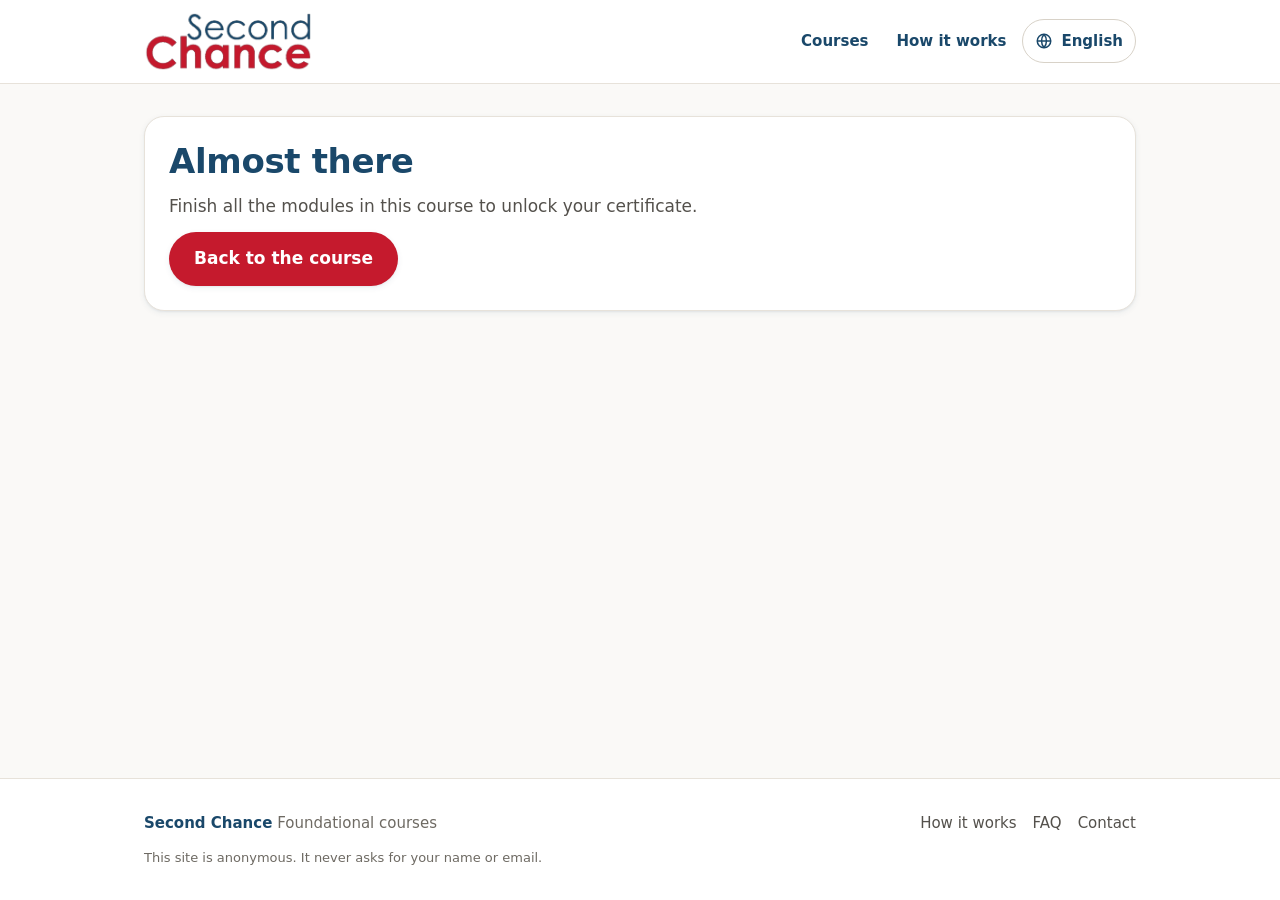
==== complete.html @ 733231fc "Initial commit: Second Chance courses hub (sce_main) Buildless static site (vanilla HTML/CSS/JS, no " ====
<!DOCTYPE html>
<html lang="en" dir="ltr">
<head>
  <meta charset="utf-8">
  <meta name="viewport" content="width=device-width, initial-scale=1">
  <title data-i18n="complete.title">Congratulations — Second Chance</title>
  <meta name="description" content="Course complete. Make your certificate.">
  <meta name="color-scheme" content="light">
  <meta name="theme-color" content="#1A486A">
  <link rel="stylesheet" href="css/styles.css">
</head>
<body>
  <div data-include="header"></div>

  <main id="main" class="page">
    <div class="container">

      <!-- Not-complete state -->
      <section id="notComplete" hidden class="card stack-sm">
        <h1 data-i18n="complete.notComplete.title">Almost there</h1>
        <p class="soft" data-i18n="complete.notComplete.body">Finish all the modules in this course to unlock your certificate.</p>
        <p><a class="btn btn--primary" id="notCompleteBack" href="courses.html" data-i18n="complete.notComplete.cta">Back to the course</a></p>
      </section>

      <!-- Completed state -->
      <section id="completeMain" hidden class="stack-lg">

        <div class="celebrate">
          <div class="celebrate__mark" aria-hidden="true">
            <svg viewBox="0 0 24 24" width="40" height="40" fill="none" stroke="currentColor" stroke-width="2.2" stroke-linecap="round" stroke-linejoin="round"><path d="M20 6 9 17l-5-5"/></svg>
          </div>
          <h1 data-i18n="complete.heading">You did it!</h1>
          <p class="lead" style="margin-inline:auto" data-i18n="complete.body">You've completed the course. That's a real achievement — well done.</p>
        </div>

        <!-- Country (only shown if not captured at intake) -->
        <div class="card stack-sm" id="countryCard" hidden>
          <label class="field__label" id="ccLabel" for="ccInput" data-i18n="complete.country.label">Which country are you in?</label>
          <p class="field__hint" data-i18n="complete.country.hint">Optional, and anonymous.</p>
          <div class="combo">
            <input class="combo__input" id="ccInput" type="text" autocomplete="off"
                   data-i18n-attr="placeholder:intake.q.country.placeholder; aria-label:complete.country.label">
            <input type="hidden" data-country-value value="">
            <ul class="combo__list" hidden></ul>
          </div>
        </div>

        <!-- Certificate builder -->
        <div class="card stack">
          <div class="field">
            <label class="field__label" for="nameInput" data-i18n="complete.name.label">Put your name on your certificate</label>
            <p class="field__hint" data-i18n="complete.name.hint">This is only used to draw your certificate on this page. It is never saved or sent anywhere.</p>
            <input class="text-input" id="nameInput" type="text" autocomplete="off"
                   data-i18n-attr="placeholder:complete.name.placeholder; aria-label:complete.name.label">
          </div>

          <!-- Live certificate preview (client-side only; name stays in browser) -->
          <figure class="cert" id="cert" aria-label="Certificate">
            <div class="cert__seal" aria-hidden="true">
              <svg viewBox="0 0 24 24" width="30" height="30" fill="none" stroke="currentColor" stroke-width="2" stroke-linecap="round" stroke-linejoin="round"><path d="M12 15a5 5 0 1 0 0-10 5 5 0 0 0 0 10z"/><path d="M9 14l-1.5 7L12 18l4.5 3L15 14"/></svg>
            </div>
            <p class="cert__eyebrow" data-i18n="complete.cert.eyebrow">Certificate of completion</p>
            <p class="muted" style="margin-block-start:var(--space-3)" data-i18n="complete.cert.awarded">Awarded to</p>
            <p class="cert__name" id="certName" data-i18n="complete.cert.namePlaceholder">Your name</p>
            <p class="muted" data-i18n="complete.cert.completed">for completing</p>
            <p class="cert__course" id="certCourse">—</p>
            <p class="cert__date" id="certDate">—</p>
            <div class="cert__wordmark">
              <img id="certLogo" src="assets/logo/SCE_logo_transparent_true.png" alt="Second Chance" width="150">
            </div>
          </figure>

          <div class="btn-row">
            <button type="button" class="btn btn--primary btn--lg" id="printBtn" data-i18n="complete.print">Save or print</button>
            <a class="btn btn--ghost" href="courses.html" data-i18n="complete.backCourses">Back to courses</a>
          </div>
        </div>

      </section>

    </div>
  </main>

  <div data-include="footer"></div>

  <script src="js/i18n.js"></script>
  <script src="js/progress.js"></script>
  <script src="js/components.js"></script>
  <script src="js/intake.js"></script>
  <script src="js/courses.js"></script>
  <script>
    // Completion + certificate glue. The typed name is rendered in-browser
    // only and is NEVER stored or transmitted. The anonymous completion
    // metric (token + country + course + date) is recorded locally, with a
    // Phase-2 Supabase hook inside SCE_PROGRESS.recordCompletion.
    (function () {
      function param(n) { try { return new URLSearchParams(location.search).get(n); } catch (e) { return null; } }
      function safeGet(k) { try { return localStorage.getItem(k); } catch (e) { return null; } }

      var courseId = param("course");
      var P = window.SCE_PROGRESS;

      function fmtDate(iso) {
        try {
          var d = iso ? new Date(iso) : new Date();
          var lang = SCE_I18N ? SCE_I18N.effectiveLang() : "en";
          return d.toLocaleDateString(lang, { year: "numeric", month: "long", day: "numeric" });
        } catch (e) { return ""; }
      }

      function run(catalog) {
        var course = (catalog.courses || []).filter(function (c) { return c.id === courseId; })[0];
        var notComplete = document.getElementById("notComplete");
        var main = document.getElementById("completeMain");

        var ids = course ? course.lessons.map(function (l) { return l.id; }) : [];
        var complete = course && P ? P.isCourseComplete(course.id, ids) : false;

        if (!course || !complete) {
          if (notComplete) {
            notComplete.hidden = false;
            var back = document.getElementById("notCompleteBack");
            if (back) back.href = course
              ? SCE_I18N.url("course.html") + "?course=" + encodeURIComponent(course.id)
              : SCE_I18N.url("courses.html");
          }
          return;
        }

        main.hidden = false;
        document.title = SCE_I18N.t("complete.title") + " — Second Chance";

        // Stamp + record the anonymous completion now.
        var nowISO = new Date().toISOString();
        var knownCountry = safeGet("sce_country");
        P.recordCompletion(course.id, knownCountry || null, nowISO);
        var completedAt = P.getCourseCompletedAt(course.id) || nowISO;

        // Fill certificate static parts.
        document.getElementById("certCourse").textContent = SCE_I18N.t(course.titleKey);
        document.getElementById("certDate").textContent = fmtDate(completedAt);
        document.getElementById("certLogo").src = SCE_I18N.url("assets/logo/SCE_logo_transparent_true.png");

        // Live name binding (never stored).
        var nameInput = document.getElementById("nameInput");
        var certName = document.getElementById("certName");
        var placeholder = SCE_I18N.t("complete.cert.namePlaceholder");
        nameInput.addEventListener("input", function () {
          var v = nameInput.value.trim();
          certName.textContent = v || placeholder;
          certName.style.opacity = v ? "1" : "0.55";
        });
        certName.style.opacity = "0.55";

        // Country picker only if we don't already know it.
        if (!knownCountry) {
          var card = document.getElementById("countryCard");
          card.hidden = false;
          var combo = card.querySelector(".combo");
          if (combo && window.SCE_FORMS) {
            SCE_FORMS.mountCountryPicker(combo, {
              onSelect: function (country) {
                try { localStorage.setItem("sce_country", country); } catch (e) {}
                P.recordCompletion(course.id, country, completedAt); // upserts country
              }
            });
          }
        }

        document.getElementById("printBtn").addEventListener("click", function () { window.print(); });
      }

      function start() {
        if (!window.SCE_COURSES) { setTimeout(start, 50); return; }
        SCE_COURSES.loadCatalog().then(function (catalog) {
          run(catalog);
          if (window.SCE_I18N) SCE_I18N.apply(document);
        });
      }

      if (window.SCE_I18N && SCE_I18N.ready) SCE_I18N.ready.then(start);
      else document.addEventListener("DOMContentLoaded", start);
    })();
  </script>
</body>
</html>
---- css/styles.css ----
/* ==========================================================================
   Second Chance — Foundational Courses
   Single stylesheet. Light theme. RTL-safe (logical properties throughout).
   Vanilla CSS only. No frameworks.

   Contents:
     1. Design tokens (:root custom properties)
     2. Fonts (system-first; self-host hook for Noto Sans)
     3. Reset & base
     4. Typography & rhythm
     5. Layout primitives (container, stack, page)
     6. Header / nav / language selector
     7. Footer
     8. Buttons & links
     9. Cards / tiles
    10. Progress states & badges
    11. Forms (intake)
    12. Notices / callouts / privacy line
    13. Certificate
    14. Coming-soon state
    15. Utilities
    16. Reduced-motion & print
   ========================================================================== */

/* 1. ---------------------------------------------------------------- tokens */
:root {
  /* Brand colours (exact values) */
  --color-red: #C51A2D;
  --color-blue: #1A486A;

  /* Derived red tints/shades */
  --color-red-600: #AE1626;   /* hover / darker — also AA-safe on white for text */
  --color-red-700: #95121F;
  --color-red-50:  #FBEAEC;   /* soft tint background */
  --color-red-100: #F6D6DA;

  /* Derived blue tints/shades */
  --color-blue-700: #143A56;
  --color-blue-800: #0F2C42;
  --color-blue-50:  #EBF1F6;  /* soft tint background */
  --color-blue-100: #D7E3EC;

  /* Neutrals / surfaces (warm off-white family) */
  --color-bg:        #FAF9F7;
  --color-surface:   #FFFFFF;
  --color-surface-2: #F4F1EC;  /* subtle raised/recessed warm panel */
  --color-text:      #1A1A1A;
  --color-text-soft: #54514C;  /* AA on bg for body-size text */
  --color-text-mute: #6E6A63;  /* large/secondary text only */
  --color-border:    #E7E2DA;  /* warm hairline */
  --color-border-2:  #D8D2C8;

  /* Focus ring */
  --color-focus: #1A486A;

  /* Spacing scale (8px base; a deliberate, consistent rhythm) */
  --space-1: 0.25rem;   /*  4 */
  --space-2: 0.5rem;    /*  8 */
  --space-3: 0.75rem;   /* 12 */
  --space-4: 1rem;      /* 16 */
  --space-5: 1.5rem;    /* 24 */
  --space-6: 2rem;      /* 32 */
  --space-7: 3rem;      /* 48 */
  --space-8: 4rem;      /* 64 */
  --space-9: 6rem;      /* 96 */

  /* Type scale (modular, ~1.2) */
  --text-xs:   0.8125rem;
  --text-sm:   0.9375rem;
  --text-base: 1.0625rem;  /* ~17px — comfortable on phones */
  --text-lg:   1.1875rem;
  --text-xl:   1.4375rem;
  --text-2xl:  1.75rem;
  --text-3xl:  2.125rem;

  --leading-tight: 1.18;
  --leading-snug:  1.35;
  --leading-body:  1.62;

  /* Measure (line length) for comfortable reading */
  --measure: 38rem;

  /* Radii — friendly, rounded forms */
  --radius-sm: 0.5rem;
  --radius-md: 0.875rem;
  --radius-lg: 1.25rem;
  --radius-xl: 1.75rem;
  --radius-full: 999px;

  /* Soft, layered shadows (blue-tinted so they read as depth, not grime) */
  --shadow-xs: 0 1px 2px rgba(26, 72, 106, 0.06);
  --shadow-sm: 0 1px 2px rgba(26, 72, 106, 0.06),
               0 2px 6px rgba(26, 72, 106, 0.07);
  --shadow-md: 0 2px 4px rgba(26, 72, 106, 0.06),
               0 8px 20px rgba(26, 72, 106, 0.10);
  --shadow-lg: 0 6px 14px rgba(26, 72, 106, 0.10),
               0 18px 40px rgba(26, 72, 106, 0.14);

  /* Motion — light, smooth, never flashy */
  --ease: cubic-bezier(0.4, 0.0, 0.2, 1);
  --dur-1: 120ms;
  --dur-2: 200ms;
  --dur-3: 320ms;

  /* Font stacks. Noto Sans named first so it's used where available
     (locally installed or self-hosted below); robust system fallback
     means first paint is instant on mobile data — no blocking request. */
  --font-base: "Noto Sans", system-ui, -apple-system, "Segoe UI", Roboto,
               "Helvetica Neue", Arial, "Noto Sans", sans-serif;
  --font-rtl:  "Noto Sans Arabic", "Noto Sans", system-ui, -apple-system,
               "Segoe UI", Tahoma, Arial, sans-serif;
}

/* 2. ----------------------------------------------------------------- fonts */
/* DECISION (confirmed): English launch ships on the system-font-first stack
   below — ZERO external font requests, instant paint, privacy-safe (§10/§12).
   We do NOT self-host Noto for English (the system stack is fine for Latin).

   Self-host hook, to enable ONLY when Hindi/Arabic content lands — those
   scripts genuinely need Noto's coverage. Drop SUBSETTED woff2 files served
   from OUR origin (no third-party call) into assets/fonts/ and uncomment the
   matching @font-face, keyed off the lang/dir already on <html>. */
/*
@font-face {
  font-family: "Noto Sans Devanagari";
  font-style: normal; font-weight: 400 700; font-display: swap;
  src: url("../assets/fonts/NotoSansDevanagari-subset.woff2") format("woff2");
}
@font-face {
  font-family: "Noto Sans Arabic";
  font-style: normal; font-weight: 400 700; font-display: swap;
  src: url("../assets/fonts/NotoSansArabic-subset.woff2") format("woff2");
}
*/

/* 3. ----------------------------------------------------------------- reset */
*, *::before, *::after { box-sizing: border-box; }

html {
  -webkit-text-size-adjust: 100%;
  text-size-adjust: 100%;
  scroll-behavior: smooth;
}

body {
  margin: 0;
  min-height: 100dvh;
  display: flex;
  flex-direction: column;
  background: var(--color-bg);
  color: var(--color-text);
  font-family: var(--font-base);
  font-size: var(--text-base);
  line-height: var(--leading-body);
  -webkit-font-smoothing: antialiased;
  text-rendering: optimizeLegibility;
}

/* Per-language / RTL font swap, driven by attributes already on <html>. */
:root[lang="ar"] body { font-family: var(--font-rtl); }

img { max-width: 100%; height: auto; display: block; }

button { font: inherit; color: inherit; }

ul, ol { margin: 0; padding: 0; }

:where(a) { color: var(--color-blue); }

/* Visible, consistent focus for keyboard users */
:focus-visible {
  outline: 3px solid var(--color-focus);
  outline-offset: 2px;
  border-radius: var(--radius-sm);
}

/* 4. ------------------------------------------------------------ typography */
h1, h2, h3, h4 {
  margin: 0;
  line-height: var(--leading-tight);
  color: var(--color-blue);
  font-weight: 700;
  letter-spacing: -0.01em;
  text-wrap: balance;
}
h1 { font-size: var(--text-3xl); }
h2 { font-size: var(--text-2xl); }
h3 { font-size: var(--text-xl); }
h4 { font-size: var(--text-lg); }

p { margin: 0; }

.lead {
  font-size: var(--text-lg);
  line-height: var(--leading-snug);
  color: var(--color-text-soft);
  max-width: var(--measure);
}

.eyebrow {
  font-size: var(--text-sm);
  font-weight: 600;
  letter-spacing: 0.06em;
  text-transform: uppercase;
  color: var(--color-red-600);
  margin-block-end: var(--space-2);
}

.prose { max-width: var(--measure); }
.prose > * + * { margin-block-start: var(--space-4); }
.prose h2 { margin-block-start: var(--space-7); }
.prose h3 { margin-block-start: var(--space-6); }
.prose ul, .prose ol { padding-inline-start: var(--space-5); }
.prose li + li { margin-block-start: var(--space-2); }
.prose a { color: var(--color-blue); text-underline-offset: 3px; }

/* 5. -------------------------------------------------------------- layout */
.container {
  width: 100%;
  max-width: 64rem;
  margin-inline: auto;
  padding-inline: var(--space-4);
}

.page {
  flex: 1 0 auto;
  padding-block: var(--space-6) var(--space-8);
}

/* Vertical-rhythm stack: a consistent space between flow children. */
.stack > * + * { margin-block-start: var(--space-5); }
.stack-sm > * + * { margin-block-start: var(--space-3); }
.stack-lg > * + * { margin-block-start: var(--space-7); }

.page-head { margin-block-end: var(--space-6); }
.page-head .lead { margin-block-start: var(--space-3); }

/* Subtle back link */
.back-link {
  display: inline-flex;
  align-items: center;
  gap: var(--space-2);
  font-size: var(--text-sm);
  font-weight: 600;
  color: var(--color-blue);
  text-decoration: none;
  margin-block-end: var(--space-4);
}
.back-link:hover { color: var(--color-blue-700); text-decoration: underline; }
.back-link .chev { transition: transform var(--dur-2) var(--ease); }
.back-link:hover .chev { transform: translateX(-2px); }
:root[dir="rtl"] .back-link .chev { transform: scaleX(-1); }
:root[dir="rtl"] .back-link:hover .chev { transform: scaleX(-1) translateX(-2px); }

/* 6. -------------------------------------------------------------- header */
.site-header {
  background: var(--color-surface);
  border-block-end: 1px solid var(--color-border);
  position: sticky;
  top: 0;
  z-index: 50;
  backdrop-filter: saturate(1.1);
}
.site-header__inner {
  display: flex;
  align-items: center;
  justify-content: space-between;
  gap: var(--space-4);
  padding-block: var(--space-3);
}
.brand {
  display: inline-flex;
  align-items: center;
  text-decoration: none;
  flex-shrink: 0;
}
.brand img {
  width: 168px;
  max-width: 46vw;
  height: auto;
}

/* Header nav / language access */
.header-nav {
  display: flex;
  align-items: center;
  gap: var(--space-1);
}
.header-nav a {
  display: inline-flex;
  align-items: center;
  min-height: 44px;
  padding-inline: var(--space-3);
  border-radius: var(--radius-md);
  color: var(--color-blue);
  font-size: var(--text-sm);
  font-weight: 600;
  text-decoration: none;
  transition: background var(--dur-2) var(--ease), color var(--dur-2) var(--ease);
}
.header-nav a:hover { background: var(--color-blue-50); }

/* Lang button in header (shows current language, opens selector) */
.lang-chip {
  display: inline-flex;
  align-items: center;
  gap: var(--space-2);
  min-height: 44px;
  padding-inline: var(--space-3);
  border: 1px solid var(--color-border-2);
  border-radius: var(--radius-full);
  background: var(--color-surface);
  color: var(--color-blue);
  font-size: var(--text-sm);
  font-weight: 600;
  cursor: pointer;
  transition: border-color var(--dur-2) var(--ease), background var(--dur-2) var(--ease);
}
.lang-chip:hover { border-color: var(--color-blue); background: var(--color-blue-50); }
.lang-chip .globe { flex-shrink: 0; }

/* Mobile menu toggle (kept minimal — chrome is light by design) */
.menu-toggle {
  display: none;
  align-items: center;
  justify-content: center;
  width: 44px; height: 44px;
  border: 1px solid var(--color-border-2);
  border-radius: var(--radius-md);
  background: var(--color-surface);
  color: var(--color-blue);
  cursor: pointer;
}

@media (max-width: 560px) {
  .header-nav .nav-link { display: none; }     /* keep header uncluttered on phones */
  .menu-toggle { display: inline-flex; }
}

/* Collapsible menu drawer (phones) */
.menu-drawer {
  display: none;
  border-block-start: 1px solid var(--color-border);
  background: var(--color-surface);
}
.menu-drawer.open { display: block; }
.menu-drawer ul {
  list-style: none;
  padding-block: var(--space-2);
}
.menu-drawer a {
  display: block;
  min-height: 44px;
  line-height: 44px;
  padding-inline: var(--space-4);
  color: var(--color-blue);
  text-decoration: none;
  font-weight: 600;
}
.menu-drawer a:hover { background: var(--color-blue-50); }

/* 7. -------------------------------------------------------------- footer */
.site-footer {
  flex-shrink: 0;
  background: var(--color-surface);
  border-block-start: 1px solid var(--color-border);
  padding-block: var(--space-6);
  margin-block-start: var(--space-8);
}
.site-footer__inner {
  display: flex;
  flex-wrap: wrap;
  align-items: center;
  justify-content: space-between;
  gap: var(--space-4);
  font-size: var(--text-sm);
  color: var(--color-text-mute);
}
.site-footer nav {
  display: flex;
  flex-wrap: wrap;
  gap: var(--space-2) var(--space-4);
}
.site-footer a {
  color: var(--color-text-soft);
  text-decoration: none;
}
.site-footer a:hover { color: var(--color-blue); text-decoration: underline; }
.site-footer .wordmark { font-weight: 700; color: var(--color-blue); }

/* 8. ------------------------------------------------------------- buttons */
.btn {
  --_bg: var(--color-blue);
  --_fg: #fff;
  display: inline-flex;
  align-items: center;
  justify-content: center;
  gap: var(--space-2);
  min-height: 48px;
  min-width: 44px;
  padding-inline: var(--space-5);
  padding-block: var(--space-3);
  border: 1px solid transparent;
  border-radius: var(--radius-full);
  background: var(--_bg);
  color: var(--_fg);
  font-size: var(--text-base);
  font-weight: 600;
  text-decoration: none;
  cursor: pointer;
  transition: transform var(--dur-1) var(--ease),
              box-shadow var(--dur-2) var(--ease),
              background var(--dur-2) var(--ease);
  box-shadow: var(--shadow-sm);
}
.btn:hover { box-shadow: var(--shadow-md); transform: translateY(-1px); }
.btn:active { transform: translateY(0); box-shadow: var(--shadow-xs); }

.btn--primary { --_bg: var(--color-red); }
.btn--primary:hover { --_bg: var(--color-red-600); }

.btn--blue { --_bg: var(--color-blue); }
.btn--blue:hover { --_bg: var(--color-blue-700); }

.btn--secondary {
  --_bg: var(--color-surface);
  --_fg: var(--color-blue);
  border-color: var(--color-border-2);
  box-shadow: var(--shadow-xs);
}
.btn--secondary:hover {
  --_bg: var(--color-blue-50);
  border-color: var(--color-blue);
}

.btn--ghost {
  --_bg: transparent;
  --_fg: var(--color-blue);
  box-shadow: none;
}
.btn--ghost:hover { --_bg: var(--color-blue-50); box-shadow: none; }

.btn--lg { min-height: 54px; font-size: var(--text-lg); padding-inline: var(--space-6); }
.btn--block { display: flex; width: 100%; }

.btn[disabled], .btn[aria-disabled="true"] {
  opacity: 0.5;
  cursor: not-allowed;
  pointer-events: none;
}

.btn .arrow { transition: transform var(--dur-2) var(--ease); }
.btn:hover .arrow { transform: translateX(3px); }
:root[dir="rtl"] .btn .arrow { transform: scaleX(-1); }
:root[dir="rtl"] .btn:hover .arrow { transform: scaleX(-1) translateX(3px); }

.btn-row {
  display: flex;
  flex-wrap: wrap;
  gap: var(--space-3);
}

/* Quiet inline link list (e.g. help links on landing) */
.quiet-links {
  display: flex;
  flex-wrap: wrap;
  gap: var(--space-2) var(--space-5);
  list-style: none;
}
.quiet-links a {
  display: inline-flex;
  align-items: center;
  min-height: 44px;
  color: var(--color-text-soft);
  text-decoration: none;
  font-size: var(--text-sm);
  font-weight: 600;
}
.quiet-links a:hover { color: var(--color-blue); text-decoration: underline; }

/* 9. --------------------------------------------------------------- cards */
.card {
  background: var(--color-surface);
  border: 1px solid var(--color-border);
  border-radius: var(--radius-lg);
  padding: var(--space-5);
  box-shadow: var(--shadow-sm);
}

/* Course tile grid */
.tile-grid {
  display: grid;
  grid-template-columns: 1fr;
  gap: var(--space-4);
}
@media (min-width: 620px) {
  .tile-grid { grid-template-columns: 1fr 1fr; gap: var(--space-5); }
}

/* A course tile — tactile, inviting, whole card tappable */
.tile {
  position: relative;
  display: flex;
  flex-direction: column;
  gap: var(--space-3);
  background: var(--color-surface);
  border: 1px solid var(--color-border);
  border-radius: var(--radius-lg);
  padding: var(--space-5);
  text-decoration: none;
  color: inherit;
  box-shadow: var(--shadow-sm);
  transition: transform var(--dur-2) var(--ease),
              box-shadow var(--dur-2) var(--ease),
              border-color var(--dur-2) var(--ease);
  overflow: hidden;
}
/* a slim brand accent rail on the inline-start edge */
.tile::before {
  content: "";
  position: absolute;
  inset-block: 0;
  inset-inline-start: 0;
  width: 4px;
  background: linear-gradient(var(--color-blue), var(--color-red));
  opacity: 0;
  transition: opacity var(--dur-2) var(--ease);
}
.tile:hover {
  transform: translateY(-3px);
  box-shadow: var(--shadow-lg);
  border-color: var(--color-border-2);
}
.tile:hover::before { opacity: 1; }
.tile:focus-visible { outline-offset: 3px; }

.tile__icon {
  width: 48px; height: 48px;
  display: grid; place-items: center;
  border-radius: var(--radius-md);
  background: var(--color-blue-50);
  color: var(--color-blue);
  flex-shrink: 0;
}
.tile__title { font-size: var(--text-xl); color: var(--color-blue); }
.tile__meta {
  font-size: var(--text-sm);
  color: var(--color-text-mute);
}
.tile__foot {
  margin-block-start: auto;
  padding-block-start: var(--space-3);
  display: flex;
  align-items: center;
  justify-content: space-between;
  gap: var(--space-3);
}

/* Lesson list (course view) */
.lesson-list { list-style: none; display: grid; gap: var(--space-3); }
.lesson {
  display: flex;
  align-items: center;
  gap: var(--space-4);
  background: var(--color-surface);
  border: 1px solid var(--color-border);
  border-radius: var(--radius-md);
  padding: var(--space-4);
  box-shadow: var(--shadow-xs);
  transition: border-color var(--dur-2) var(--ease), box-shadow var(--dur-2) var(--ease);
}
.lesson:hover { box-shadow: var(--shadow-sm); border-color: var(--color-border-2); }
.lesson__num {
  flex-shrink: 0;
  width: 38px; height: 38px;
  display: grid; place-items: center;
  border-radius: var(--radius-full);
  background: var(--color-surface-2);
  color: var(--color-blue);
  font-weight: 700;
  font-size: var(--text-sm);
}
.lesson__body { flex: 1; min-width: 0; }
.lesson__title { font-weight: 600; }
.lesson__status-line { font-size: var(--text-sm); margin-block-start: 2px; }
.lesson__action { flex-shrink: 0; }

/* completed lesson number → filled brand check */
.lesson.is-completed .lesson__num {
  background: var(--color-blue);
  color: #fff;
}

/* 10. ----------------------------------------------------- progress / badges */
.badge {
  display: inline-flex;
  align-items: center;
  gap: var(--space-2);
  padding-inline: var(--space-3);
  padding-block: 4px;
  border-radius: var(--radius-full);
  font-size: var(--text-xs);
  font-weight: 700;
  letter-spacing: 0.01em;
  border: 1px solid transparent;
  white-space: nowrap;
}
.badge .dot { width: 8px; height: 8px; border-radius: 50%; background: currentColor; }
.badge--not-started {
  background: var(--color-surface-2);
  color: var(--color-text-mute);
  border-color: var(--color-border);
}
.badge--in-progress {
  background: var(--color-red-50);
  color: var(--color-red-700);
  border-color: var(--color-red-100);
}
.badge--completed {
  background: var(--color-blue-50);
  color: var(--color-blue-700);
  border-color: var(--color-blue-100);
}

/* Progress meter (course-level "x of n done") */
.progress-meter { display: grid; gap: var(--space-2); }
.progress-meter__label {
  display: flex;
  justify-content: space-between;
  font-size: var(--text-sm);
  font-weight: 600;
  color: var(--color-text-soft);
}
.progress-track {
  height: 8px;
  border-radius: var(--radius-full);
  background: var(--color-surface-2);
  overflow: hidden;
}
.progress-fill {
  height: 100%;
  border-radius: var(--radius-full);
  background: linear-gradient(90deg, var(--color-blue), var(--color-blue-700));
  width: 0%;
  transition: width var(--dur-3) var(--ease);
}
.progress-fill.is-complete {
  background: linear-gradient(90deg, var(--color-blue), var(--color-red));
}
:root[dir="rtl"] .progress-fill { background: linear-gradient(270deg, var(--color-blue), var(--color-blue-700)); }

/* 11. ---------------------------------------------------------------- forms */
.field { display: grid; gap: var(--space-3); }
.field + .field { margin-block-start: var(--space-7); }
.field__label { font-size: var(--text-lg); font-weight: 700; color: var(--color-blue); }
.field__hint { font-size: var(--text-sm); color: var(--color-text-mute); margin-block-start: -4px; }
.field__optional {
  font-size: var(--text-xs);
  font-weight: 600;
  color: var(--color-text-mute);
  margin-inline-start: var(--space-2);
}

/* Single/multi-select option buttons */
.options { display: flex; flex-wrap: wrap; gap: var(--space-3); }
.option {
  display: inline-flex;
  align-items: center;
  gap: var(--space-2);
  min-height: 48px;
  padding-inline: var(--space-4);
  padding-block: var(--space-2);
  border: 1.5px solid var(--color-border-2);
  border-radius: var(--radius-full);
  background: var(--color-surface);
  color: var(--color-text);
  font-size: var(--text-base);
  font-weight: 600;
  cursor: pointer;
  text-align: start;
  transition: border-color var(--dur-2) var(--ease),
              background var(--dur-2) var(--ease),
              color var(--dur-2) var(--ease),
              transform var(--dur-1) var(--ease);
}
.option:hover { border-color: var(--color-blue); background: var(--color-blue-50); }
.option:active { transform: scale(0.98); }
.option[aria-pressed="true"] {
  border-color: var(--color-blue);
  background: var(--color-blue);
  color: #fff;
}
.option[aria-pressed="true"] .check { display: inline-flex; }
.option .check { display: none; }

/* Searchable country picker */
.combo { position: relative; max-width: 30rem; }
.combo__input {
  width: 100%;
  min-height: 48px;
  padding-inline: var(--space-4);
  padding-block: var(--space-3);
  border: 1.5px solid var(--color-border-2);
  border-radius: var(--radius-md);
  background: var(--color-surface);
  color: var(--color-text);
  font: inherit;
}
.combo__input:focus { outline: none; border-color: var(--color-blue); box-shadow: 0 0 0 3px var(--color-blue-50); }
.combo__list {
  position: absolute;
  z-index: 30;
  inset-inline: 0;
  margin-block-start: var(--space-2);
  max-height: 16rem;
  overflow-y: auto;
  background: var(--color-surface);
  border: 1px solid var(--color-border-2);
  border-radius: var(--radius-md);
  box-shadow: var(--shadow-lg);
  list-style: none;
}
.combo__list[hidden] { display: none; }
.combo__opt {
  padding-inline: var(--space-4);
  padding-block: var(--space-3);
  min-height: 44px;
  display: flex;
  align-items: center;
  gap: var(--space-2);
  cursor: pointer;
}
.combo__opt:hover, .combo__opt.active {
  background: var(--color-blue-50);
}
.combo__opt[aria-selected="true"] { font-weight: 700; color: var(--color-blue); }
.combo__group-label {
  padding-inline: var(--space-4);
  padding-block: var(--space-2);
  font-size: var(--text-xs);
  font-weight: 700;
  letter-spacing: 0.05em;
  text-transform: uppercase;
  color: var(--color-text-mute);
  background: var(--color-surface-2);
  position: sticky;
  top: 0;
}
.combo__pinned { color: var(--color-red-600); }

.text-input {
  width: 100%;
  max-width: 30rem;
  min-height: 48px;
  padding-inline: var(--space-4);
  padding-block: var(--space-3);
  border: 1.5px solid var(--color-border-2);
  border-radius: var(--radius-md);
  background: var(--color-surface);
  font: inherit;
}
.text-input:focus { outline: none; border-color: var(--color-blue); box-shadow: 0 0 0 3px var(--color-blue-50); }

.form-actions {
  display: flex;
  flex-wrap: wrap;
  align-items: center;
  gap: var(--space-3);
  margin-block-start: var(--space-7);
  padding-block-start: var(--space-5);
  border-block-start: 1px solid var(--color-border);
}

/* 12. ----------------------------------------------------- notices / callouts */
.notice {
  display: flex;
  gap: var(--space-3);
  padding: var(--space-4) var(--space-5);
  border-radius: var(--radius-md);
  border: 1px solid var(--color-border);
  background: var(--color-surface);
  box-shadow: var(--shadow-xs);
}
.notice__icon { flex-shrink: 0; color: var(--color-blue); margin-block-start: 2px; }
.notice__body { font-size: var(--text-base); }
.notice__body > * + * { margin-block-start: var(--space-2); }
.notice--tip {
  background: var(--color-blue-50);
  border-color: var(--color-blue-100);
}
.notice--tip .notice__icon { color: var(--color-blue); }
.notice--warm {
  background: var(--color-red-50);
  border-color: var(--color-red-100);
}
.notice--warm .notice__icon { color: var(--color-red-600); }

/* The plain-language privacy line */
.privacy-line {
  display: flex;
  gap: var(--space-3);
  align-items: flex-start;
  font-size: var(--text-sm);
  color: var(--color-text-soft);
  background: var(--color-surface-2);
  border-radius: var(--radius-md);
  padding: var(--space-4);
}
.privacy-line svg { flex-shrink: 0; color: var(--color-blue); margin-block-start: 1px; }

/* 13. ---------------------------------------------------------- certificate */
.cert {
  position: relative;
  background:
    radial-gradient(120% 100% at 0% 0%, var(--color-blue-50), transparent 55%),
    radial-gradient(120% 100% at 100% 100%, var(--color-red-50), transparent 55%),
    var(--color-surface);
  border: 1px solid var(--color-border-2);
  border-radius: var(--radius-lg);
  box-shadow: var(--shadow-md);
  padding: clamp(var(--space-5), 6vw, var(--space-8));
  text-align: center;
  overflow: hidden;
}
/* refined double-rule frame */
.cert::before {
  content: "";
  position: absolute;
  inset: var(--space-3);
  border: 1.5px solid var(--color-blue-100);
  border-radius: var(--radius-md);
  pointer-events: none;
}
.cert__seal {
  width: 64px; height: 64px;
  margin-inline: auto;
  display: grid; place-items: center;
  border-radius: 50%;
  background: var(--color-blue);
  color: #fff;
  box-shadow: var(--shadow-md);
}
.cert__eyebrow {
  margin-block-start: var(--space-4);
  font-size: var(--text-sm);
  font-weight: 700;
  letter-spacing: 0.18em;
  text-transform: uppercase;
  color: var(--color-red-600);
}
.cert__name {
  font-size: clamp(var(--text-2xl), 7vw, var(--text-3xl));
  color: var(--color-blue);
  margin-block: var(--space-3);
  border-block-end: 2px solid var(--color-red);
  display: inline-block;
  padding-block-end: var(--space-2);
  padding-inline: var(--space-4);
}
.cert__course { font-size: var(--text-lg); color: var(--color-text); }
.cert__date { margin-block-start: var(--space-2); color: var(--color-text-mute); font-size: var(--text-sm); }
.cert__wordmark { margin-block-start: var(--space-5); }
.cert__wordmark img { width: 150px; margin-inline: auto; }

/* Celebratory completion header */
.celebrate {
  text-align: center;
  padding-block: var(--space-6);
}
.celebrate__mark {
  width: 84px; height: 84px;
  margin-inline: auto var(--space-4);
  margin-inline: auto;
  margin-block-end: var(--space-4);
  display: grid; place-items: center;
  border-radius: 50%;
  background: linear-gradient(135deg, var(--color-blue), var(--color-red));
  color: #fff;
  box-shadow: var(--shadow-lg);
  animation: pop var(--dur-3) var(--ease) both;
}
@keyframes pop {
  0% { transform: scale(0.7); opacity: 0; }
  60% { transform: scale(1.06); }
  100% { transform: scale(1); opacity: 1; }
}

/* 14. -------------------------------------------------------- coming-soon */
.coming-soon {
  text-align: center;
  max-width: 32rem;
  margin-inline: auto;
  padding: var(--space-7) var(--space-5);
}
.coming-soon__badge {
  display: inline-flex;
  align-items: center;
  gap: var(--space-2);
  padding-inline: var(--space-4);
  padding-block: var(--space-2);
  border-radius: var(--radius-full);
  background: var(--color-blue-50);
  color: var(--color-blue-700);
  font-weight: 700;
  font-size: var(--text-sm);
  margin-block-end: var(--space-4);
}

/* Language selector grid */
.lang-grid {
  display: grid;
  grid-template-columns: 1fr;
  gap: var(--space-3);
}
@media (min-width: 480px) { .lang-grid { grid-template-columns: 1fr 1fr; } }
.lang-option {
  display: flex;
  align-items: center;
  justify-content: space-between;
  gap: var(--space-3);
  min-height: 56px;
  padding-inline: var(--space-5);
  border: 1.5px solid var(--color-border-2);
  border-radius: var(--radius-md);
  background: var(--color-surface);
  color: var(--color-text);
  font-size: var(--text-lg);
  font-weight: 600;
  cursor: pointer;
  text-align: start;
  box-shadow: var(--shadow-xs);
  transition: border-color var(--dur-2) var(--ease), background var(--dur-2) var(--ease),
              transform var(--dur-1) var(--ease), box-shadow var(--dur-2) var(--ease);
}
.lang-option:hover { border-color: var(--color-blue); background: var(--color-blue-50); transform: translateY(-1px); box-shadow: var(--shadow-sm); }
.lang-option[aria-current="true"] { border-color: var(--color-blue); background: var(--color-blue-50); }
.lang-option .native { color: var(--color-blue); }
.lang-option .soon {
  font-size: var(--text-xs);
  font-weight: 700;
  color: var(--color-text-mute);
  background: var(--color-surface-2);
  padding-inline: var(--space-2);
  padding-block: 2px;
  border-radius: var(--radius-full);
}

/* Modal-ish language dialog (reachable from header) */
dialog.lang-dialog {
  border: none;
  border-radius: var(--radius-lg);
  padding: var(--space-6);
  max-width: 30rem;
  width: calc(100vw - 2rem);
  box-shadow: var(--shadow-lg);
  color: var(--color-text);
  background: var(--color-surface);
}
dialog.lang-dialog::backdrop { background: rgba(15, 44, 66, 0.45); backdrop-filter: blur(2px); }
.lang-dialog h2 { margin-block-end: var(--space-4); }
.lang-dialog__close {
  margin-block-start: var(--space-4);
  width: 100%;
}

/* 15. ------------------------------------------------------------ utilities */
.visually-hidden {
  position: absolute !important;
  width: 1px; height: 1px;
  padding: 0; margin: -1px;
  overflow: hidden; clip: rect(0 0 0 0);
  white-space: nowrap; border: 0;
}
.skip-link {
  position: absolute;
  inset-inline-start: var(--space-3);
  top: -100px;
  z-index: 100;
  background: var(--color-blue);
  color: #fff;
  padding: var(--space-3) var(--space-4);
  border-radius: var(--radius-md);
  transition: top var(--dur-2) var(--ease);
  text-decoration: none;
  font-weight: 600;
}
.skip-link:focus { top: var(--space-3); }

.text-center { text-align: center; }
.muted { color: var(--color-text-mute); }
.soft { color: var(--color-text-soft); }
.hidden, [hidden] { display: none !important; }
.mt-0 { margin-block-start: 0; }

.divider {
  height: 1px;
  background: var(--color-border);
  border: 0;
  margin-block: var(--space-6);
}

/* Hero band on landing — calm, off-white with a whisper of brand */
.hero {
  position: relative;
  background:
    radial-gradient(90% 120% at 100% 0%, var(--color-blue-50), transparent 60%),
    radial-gradient(70% 90% at 0% 100%, var(--color-red-50), transparent 65%);
  border: 1px solid var(--color-border);
  border-radius: var(--radius-xl);
  padding: clamp(var(--space-6), 7vw, var(--space-8));
  box-shadow: var(--shadow-sm);
}
.hero h1 { font-size: clamp(var(--text-2xl), 8vw, var(--text-3xl)); }
.hero .lead { margin-block-start: var(--space-4); }
.hero .btn-row { margin-block-start: var(--space-6); }

/* 16. ----------------------------------------------- reduced motion & print */
@media (prefers-reduced-motion: reduce) {
  *, *::before, *::after {
    animation-duration: 0.001ms !important;
    animation-iteration-count: 1 !important;
    transition-duration: 0.001ms !important;
    scroll-behavior: auto !important;
  }
}

@media print {
  .site-header, .site-footer, .btn, .form-actions, .back-link, .menu-toggle { display: none !important; }
  body { background: #fff; }
  .cert { box-shadow: none; border-color: #999; }
  .page { padding: 0; }
}
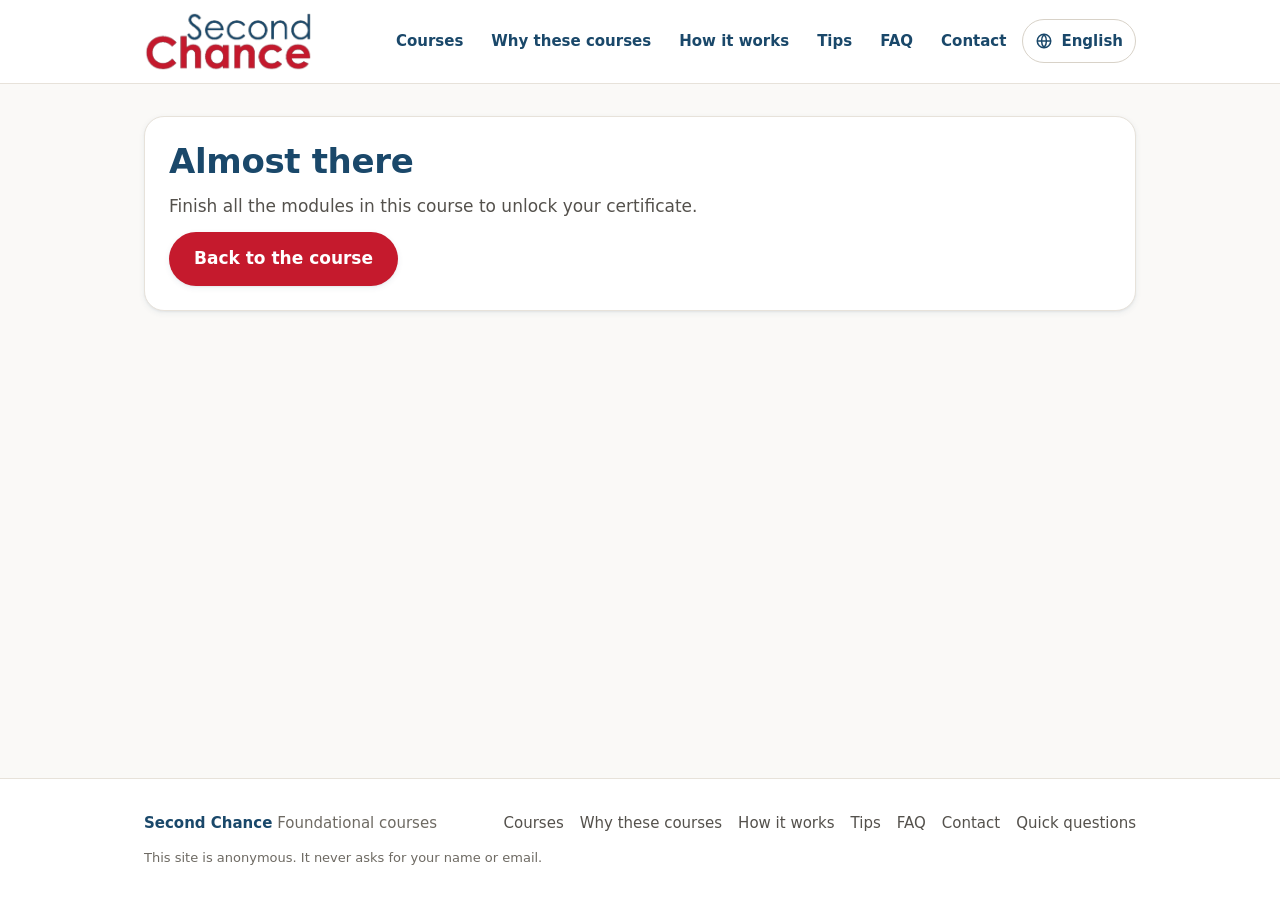
==== commit ce549933: "Wire es/fr/ar courses: per-language lessons (catalog v3) - tools/gen-catalog.js now builds catalog.j" ====
--- a/complete.html
+++ b/complete.html
@@ -7,6 +7,10 @@
   <meta name="description" content="Course complete. Make your certificate.">
   <meta name="color-scheme" content="light">
   <meta name="theme-color" content="#1A486A">
+  <link rel="icon" href="favicon.ico" sizes="any">
+  <link rel="icon" type="image/png" sizes="32x32" href="assets/icons/favicon-32.png">
+  <link rel="icon" type="image/png" sizes="16x16" href="assets/icons/favicon-16.png">
+  <link rel="apple-touch-icon" href="apple-touch-icon.png">
   <link rel="stylesheet" href="css/styles.css">
 </head>
 <body>
@@ -113,7 +117,11 @@
         var notComplete = document.getElementById("notComplete");
         var main = document.getElementById("completeMain");
 
-        var ids = course ? course.lessons.map(function (l) { return l.id; }) : [];
+        // Per-language lessons (catalog v3): pick the content language's list.
+        var uiLang = SCE_I18N.chosenLang();
+        var cl = (catalog.contentLang && catalog.contentLang[uiLang]) || uiLang;
+        var lessons = course ? (Array.isArray(course.lessons) ? course.lessons : (course.lessons[cl] || course.lessons.en || [])) : [];
+        var ids = lessons.map(function (l) { return l.id; });
         var complete = course && P ? P.isCourseComplete(course.id, ids) : false;
 
         if (!course || !complete) {
--- a/css/styles.css
+++ b/css/styles.css
@@ -319,9 +319,13 @@
 .lang-chip:hover { border-color: var(--color-blue); background: var(--color-blue-50); }
 .lang-chip .globe { flex-shrink: 0; }
 
-/* Mobile menu toggle (kept minimal — chrome is light by design) */
+/* Conventional responsive split (both layouts render from the SAME source list
+   in components.js, so they can't drift):
+   - mobile (< 820px): hamburger toggle visible, inline links hidden;
+   - desktop (>= 820px): full inline CORE links visible, hamburger hidden.
+   The complete core set is present in both — neither is a subset. */
 .menu-toggle {
-  display: none;
+  display: inline-flex;
   align-items: center;
   justify-content: center;
   width: 44px; height: 44px;
@@ -331,10 +335,11 @@
   color: var(--color-blue);
   cursor: pointer;
 }
-
-@media (max-width: 560px) {
-  .header-nav .nav-link { display: none; }     /* keep header uncluttered on phones */
-  .menu-toggle { display: inline-flex; }
+.header-nav .nav-link { display: none; }       /* hidden on mobile (use drawer) */
+
+@media (min-width: 820px) {
+  .header-nav .nav-link { display: inline-flex; }   /* full core set inline */
+  .menu-toggle { display: none; }                   /* hamburger is mobile-only */
 }
 
 /* Collapsible menu drawer (phones) */
